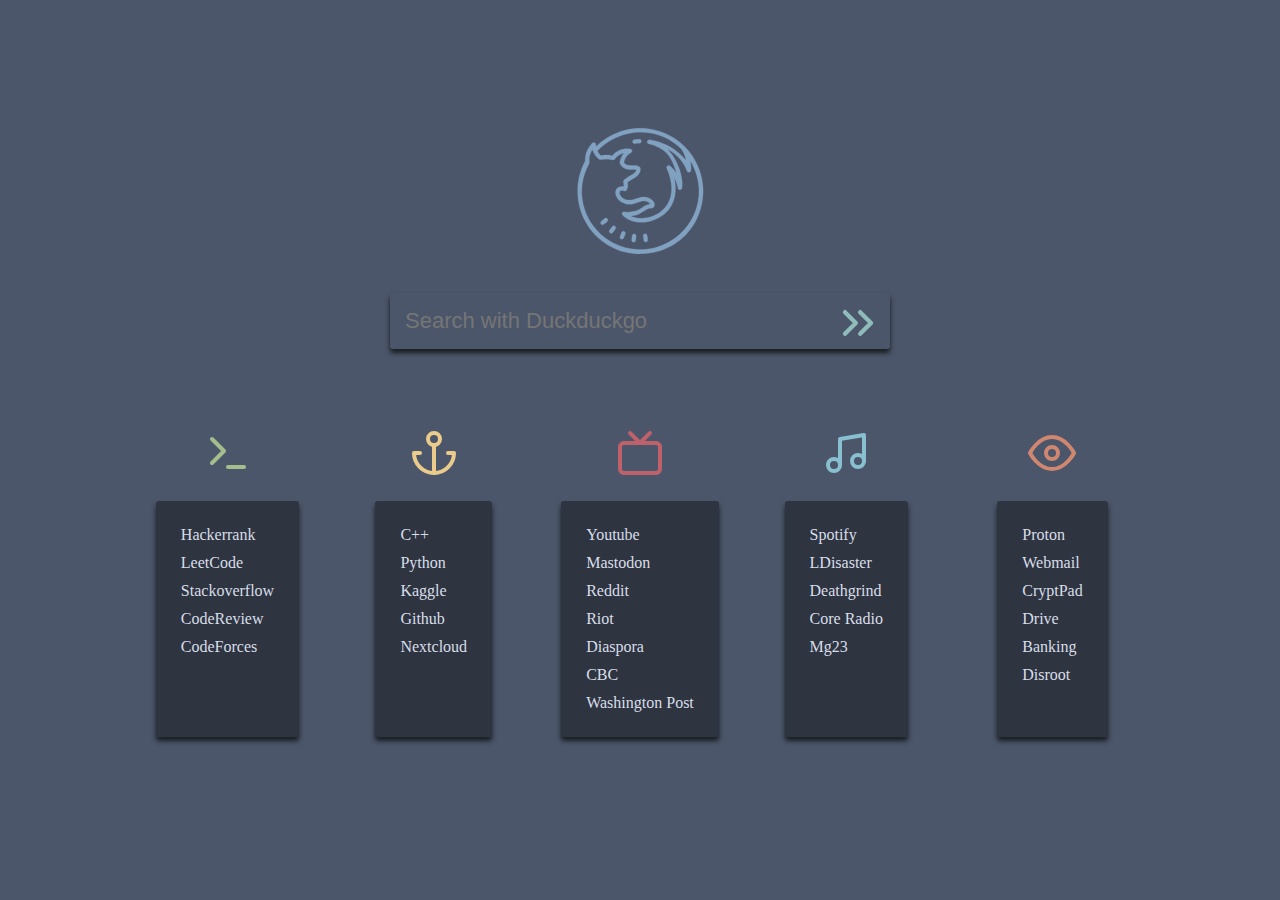
==== index.html @ 32fa7ec6 "moved startpage to github" ====
<!DOCTYPE html>
<html>
	<head>
		<title>Home</title>
		<link rel="stylesheet" type="text/css" href="style.css">
	</head>
	<body>
		<div class="container">
			<div class="logo"><img src="icons/fox.svg"/></div>
			<div class="search_box">
				<form action="https://www.duckduckgo.com/?q=%s" method="get">
				<!-- <form action="https://www.duckduckgo.com/search" method="get"> -->
					<input class="input_box" type="text" name="q" placeholder="Search with Duckduckgo"/>
				<input class="button" src="icons/search.svg" name="submit" type="image"/>
				</form>
			</div>
			<div class="icon"><img src="icons/code.svg"/></div>
			<div class="icon"><img src="icons/docs.svg"/></div>
			<div class="icon"><img src="icons/entertainment.svg"/></div>
			<div class="icon"><img src="icons/music.svg"/></div>
			<div class="icon"><img src="icons/art.svg"/></div>
			<div class="category">
				<li><a class="bm" href="https://www.hackerrank.com/dashboard">Hackerrank</a></li>
				<li><a class="bm" href="https://leetcode.com/problemset/algorithms/">LeetCode</a></li>
				<li><a class="bm" href="https://stackoverflow.com/">Stackoverflow</a></li>
				<li><a class="bm" href="https://codereview.stackexchange.com/">CodeReview</a></li>
				<li><a class="bm" href="https://codeforces.com/">CodeForces</a></li>
			</div>
			<div class="category">
				<li><a class="bm" href="https://en.cppreference.com/w/">C++</a></li>
				<li><a class="bm" href="https://docs.python.org/3.7/library/index.html">Python</a></li>
				<li><a class="bm" href="https://www.kaggle.com/learn/overview">Kaggle</a></li>
				<li><a class="bm" href="https://github.com/">Github</a></li>
				<li><a class="bm" href="https://fr.cloudamo.com/">Nextcloud</a></li>
			</div>
			<div class="category">
				<li><a class="bm" href="https://www.youtube.com/">Youtube</a></li>
				<li><a class="bm" href="https://social.privacytools.io">Mastodon</a></li>
				<li><a class="bm" href="https://reddit.com/">Reddit</a></li>
				<li><a class="bm" href="https://riot.privacytools.io/">Riot</a></li>
				<li><a class="bm" href="https://framasphere.org/stream">Diaspora</a></li>
				<li><a class="bm" href="https://cbc.ca/news">CBC</a></li>
				<li><a class="bm" href="https://washingtonpost.com">Washington Post</a></li>
			</div>
			<div class="category">
				<li><a class="bm" href="https://open.spotify.com/">Spotify</a></li>
				<li><a class="bm" href="https://thelastdisaster.org/">LDisaster</a></li>
				<li><a class="bm" href="https://deathgrind.club/">Deathgrind</a></li>
				<li><a class="bm" href="https://coreradio.ru/">Core Radio</a></li>
				<li><a class="bm" href="https://blogmg23.blogspot.com/">Mg23</a></li>
			</div>
			<div class="category">
				<li><a class="bm" href="https://mail.protonmail.com/login/" target="_self">Proton</a></li>
				<li><a class="bm" href="https://posteo.de">Webmail</a></li>
                <li><a class="bm" href="https://cryptpad.fr/" target="_self">CryptPad</a></li>
                <li><a class="bm" href="https://tresorit.com/" target="_self">Drive</a></li>
                <li><a class="bm" href="https://www1.bmo.com/onlinebanking/cgi-bin/netbnx/NBmain?product=5" target="_self">Banking</a></li>
                <li><a class="bm" href="https://apps.disroot.org/" target="_self">Disroot</a></li>
			</div>
		</div>
	</body>
</html>
---- style.css ----
body{
	background: #4c566a;
	color: #4c566a;
}
.container{
	display: grid;
	grid-gap: 20px;
	margin-top: 10%;
	margin-bottom: 2%;
	margin-left: 10%;
	margin-right: 10%;
	grid-template-columns: repeat(5,1fr);
	justify-items: center;
}
.logo{
	grid-column: 1/-1;
	padding-bottom: 15px;
}
.input_box{
	border: none;
	outline: none;
	background: none;
	padding: 15px;
	width: 410px;
	color: d8dee9;
	font-size: 22px;
	transition: 0.4px all;
	border-radius: 3px 0px 0px 3px;
}
.button{
	background:  none;
	border-radius: 0px 3px 3px 0px;
	padding-top: 4px;
	padding-bottom: 1px;
	padding-left: 2px;
	padding-right: 2px;
	position: absolute;
	border: none;
	transition-duration: 0.4s;
}
.search_box
{
	grid-column: 1/-1;
	padding-bottom: 25px;
	background: #4c566a;
	width: 500px;
	padding: 0px;
	margin-bottom: 60px;
	border-radius: 3px 3px 3px 3px;
	box-shadow: 0px 4px 5px #171D20;
}
.button:hover{
	filter: saturate(150%) brightness(120%)!important;
}
li{
	font-size: 16px;
	list-style-type: none;
	padding:5px
}
a:link{
	text-decoration: none;
	color: #d8dee9;
}
a:visited{
	color: #d8dee9;
}
a:hover{
	color: #88c0d0;
}
.category{
	background: #2e3440;
	padding: 20px;
	border: #191C1E;
	border-radius: 3px;
	width:   -moz-available;
	box-shadow: 0px 4px 5px #171D20;
}
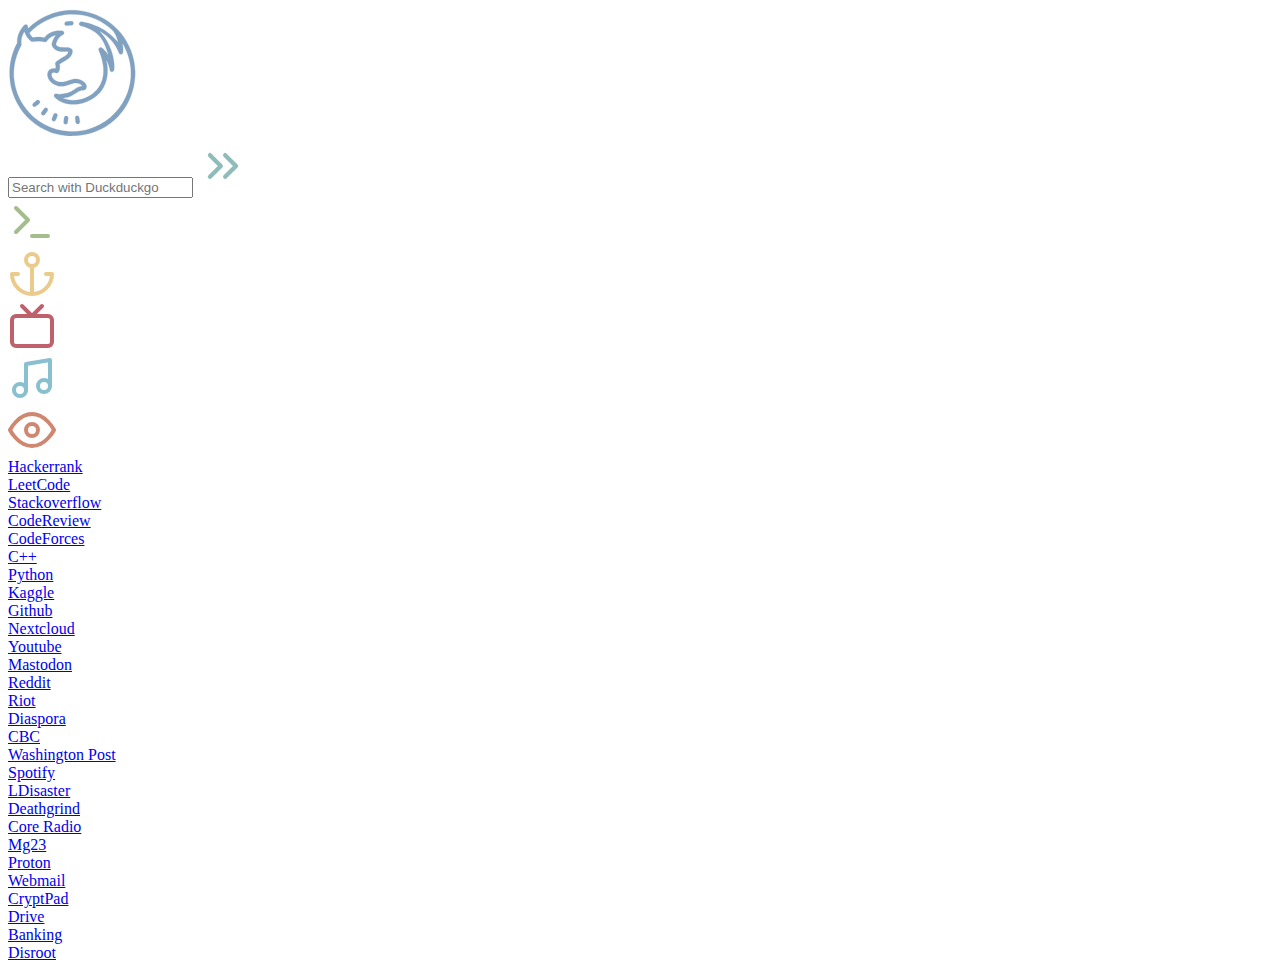
==== commit 9ff2a9aa: "fixed index.html" ====
--- a/index.html
+++ b/index.html
@@ -2,7 +2,7 @@
 <html>
 	<head>
 		<title>Home</title>
-		<link rel="stylesheet" type="text/css" href="style.css">
+		<link rel="stylesheet" type="text/css" href="css/style.css">
 	</head>
 	<body>
 		<div class="container">
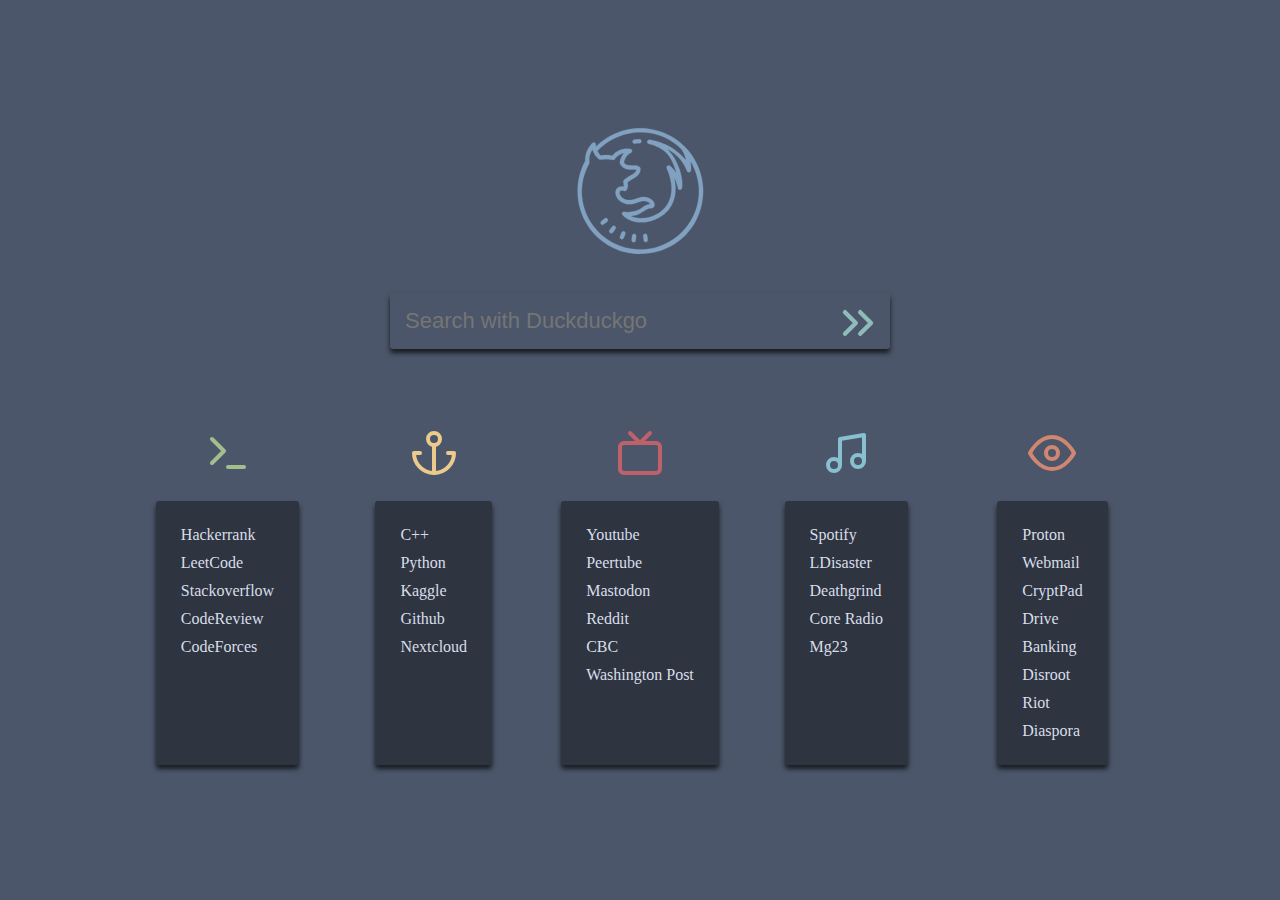
==== commit 7cd05688: "tweaked startpage shortcuts" ====
--- a/index.html
+++ b/index.html
@@ -35,10 +35,9 @@
 			</div>
 			<div class="category">
 				<li><a class="bm" href="https://www.youtube.com/">Youtube</a></li>
+				<li><a class="bm" href="https://www.peertube.com/">Peertube</a></li>
 				<li><a class="bm" href="https://social.privacytools.io">Mastodon</a></li>
 				<li><a class="bm" href="https://reddit.com/">Reddit</a></li>
-				<li><a class="bm" href="https://riot.privacytools.io/">Riot</a></li>
-				<li><a class="bm" href="https://framasphere.org/stream">Diaspora</a></li>
 				<li><a class="bm" href="https://cbc.ca/news">CBC</a></li>
 				<li><a class="bm" href="https://washingtonpost.com">Washington Post</a></li>
 			</div>
@@ -56,6 +55,8 @@
                 <li><a class="bm" href="https://tresorit.com/" target="_self">Drive</a></li>
                 <li><a class="bm" href="https://www1.bmo.com/onlinebanking/cgi-bin/netbnx/NBmain?product=5" target="_self">Banking</a></li>
                 <li><a class="bm" href="https://apps.disroot.org/" target="_self">Disroot</a></li>
+                <li><a class="bm" href="https://riot.privacytools.io/">Riot</a></li>
+				<li><a class="bm" href="https://framasphere.org/stream">Diaspora</a></li>
 			</div>
 		</div>
 	</body>
--- a/css/style.css
+++ b/css/style.css
@@ -0,0 +1,77 @@
+body{
+	background: #4c566a;
+	color: #4c566a;
+}
+.container{
+	display: grid;
+	grid-gap: 20px;
+	margin-top: 10%;
+	margin-bottom: 2%;
+	margin-left: 10%;
+	margin-right: 10%;
+	grid-template-columns: repeat(5,1fr);
+	justify-items: center;
+}
+.logo{
+	grid-column: 1/-1;
+	padding-bottom: 15px;
+}
+.input_box{
+	border: none;
+	outline: none;
+	background: none;
+	padding: 15px;
+	width: 410px;
+	color: d8dee9;
+	font-size: 22px;
+	transition: 0.4px all;
+	border-radius: 3px 0px 0px 3px;
+}
+.button{
+	background:  none;
+	border-radius: 0px 3px 3px 0px;
+	padding-top: 4px;
+	padding-bottom: 1px;
+	padding-left: 2px;
+	padding-right: 2px;
+	position: absolute;
+	border: none;
+	transition-duration: 0.4s;
+}
+.search_box
+{
+	grid-column: 1/-1;
+	padding-bottom: 25px;
+	background: #4c566a;
+	width: 500px;
+	padding: 0px;
+	margin-bottom: 60px;
+	border-radius: 3px 3px 3px 3px;
+	box-shadow: 0px 4px 5px #171D20;
+}
+.button:hover{
+	filter: saturate(150%) brightness(120%)!important;
+}
+li{
+	font-size: 16px;
+	list-style-type: none;
+	padding:5px
+}
+a:link{
+	text-decoration: none;
+	color: #d8dee9;
+}
+a:visited{
+	color: #d8dee9;
+}
+a:hover{
+	color: #88c0d0;
+}
+.category{
+	background: #2e3440;
+	padding: 20px;
+	border: #191C1E;
+	border-radius: 3px;
+	width:   -moz-available;
+	box-shadow: 0px 4px 5px #171D20;
+}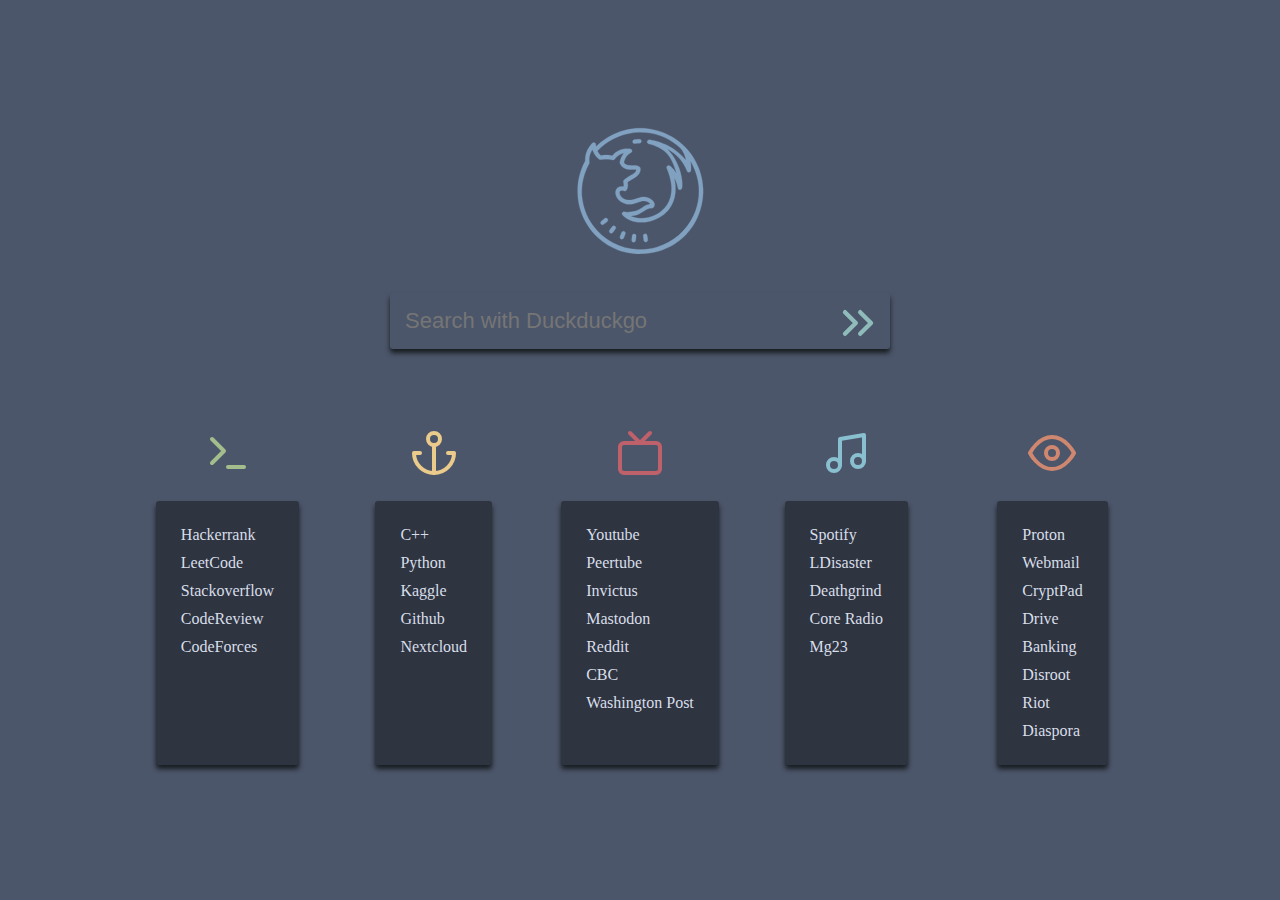
==== commit e045677e: "added invictus to homepage" ====
--- a/index.html
+++ b/index.html
@@ -36,6 +36,7 @@
 			<div class="category">
 				<li><a class="bm" href="https://www.youtube.com/">Youtube</a></li>
 				<li><a class="bm" href="https://www.peertube.com/">Peertube</a></li>
+				<li><a class="bm" href="https://www.invict.us/">Invictus</a></li>
 				<li><a class="bm" href="https://social.privacytools.io">Mastodon</a></li>
 				<li><a class="bm" href="https://reddit.com/">Reddit</a></li>
 				<li><a class="bm" href="https://cbc.ca/news">CBC</a></li>
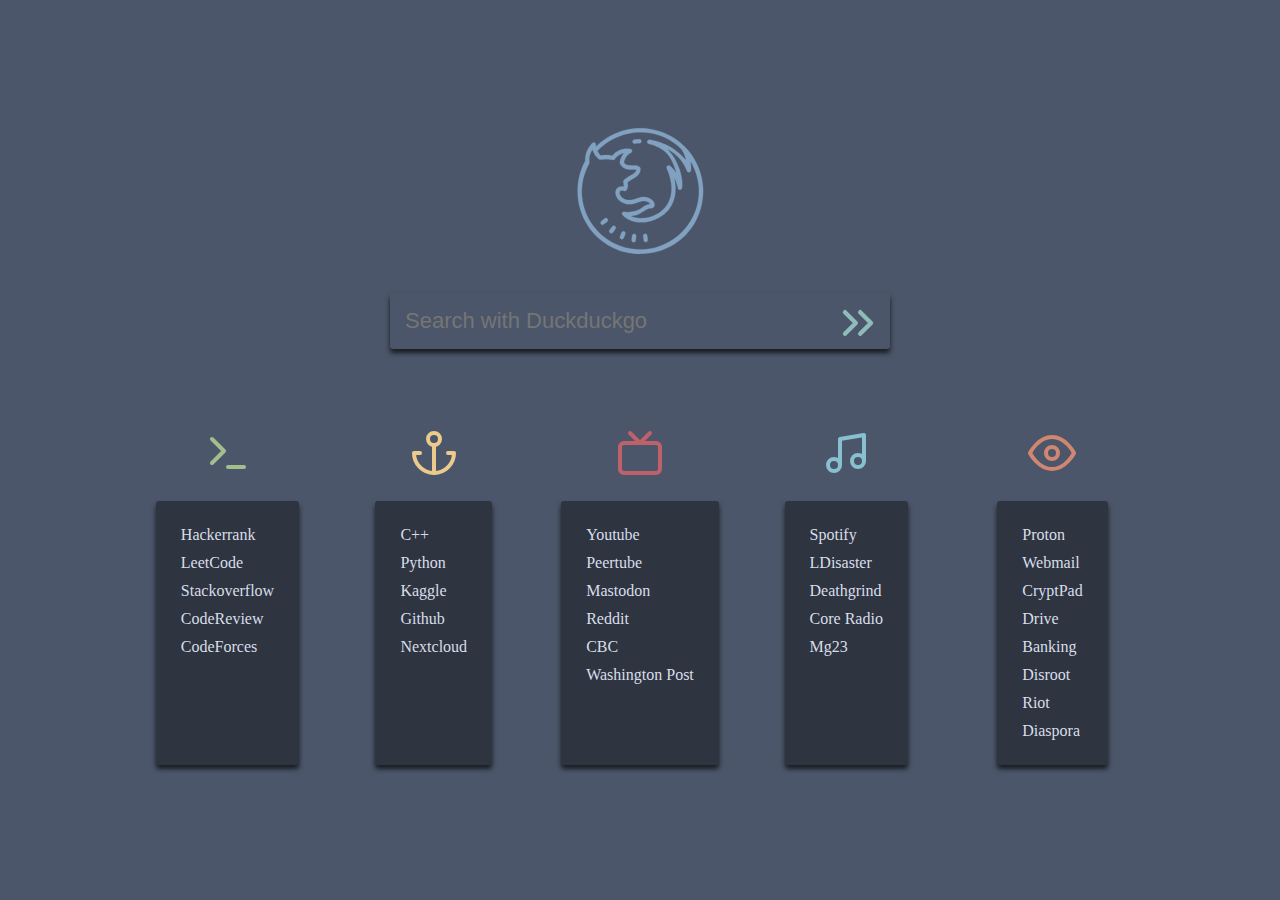
==== commit bf4cafbe: "Removed dead Invictus link" ====
--- a/index.html
+++ b/index.html
@@ -35,8 +35,7 @@
 			</div>
 			<div class="category">
 				<li><a class="bm" href="https://www.youtube.com/">Youtube</a></li>
-				<li><a class="bm" href="https://www.peertube.com/">Peertube</a></li>
-				<li><a class="bm" href="https://www.invict.us/">Invictus</a></li>
+				<li><a class="bm" href="https://www.peer.tube/">Peertube</a></li>
 				<li><a class="bm" href="https://social.privacytools.io">Mastodon</a></li>
 				<li><a class="bm" href="https://reddit.com/">Reddit</a></li>
 				<li><a class="bm" href="https://cbc.ca/news">CBC</a></li>
